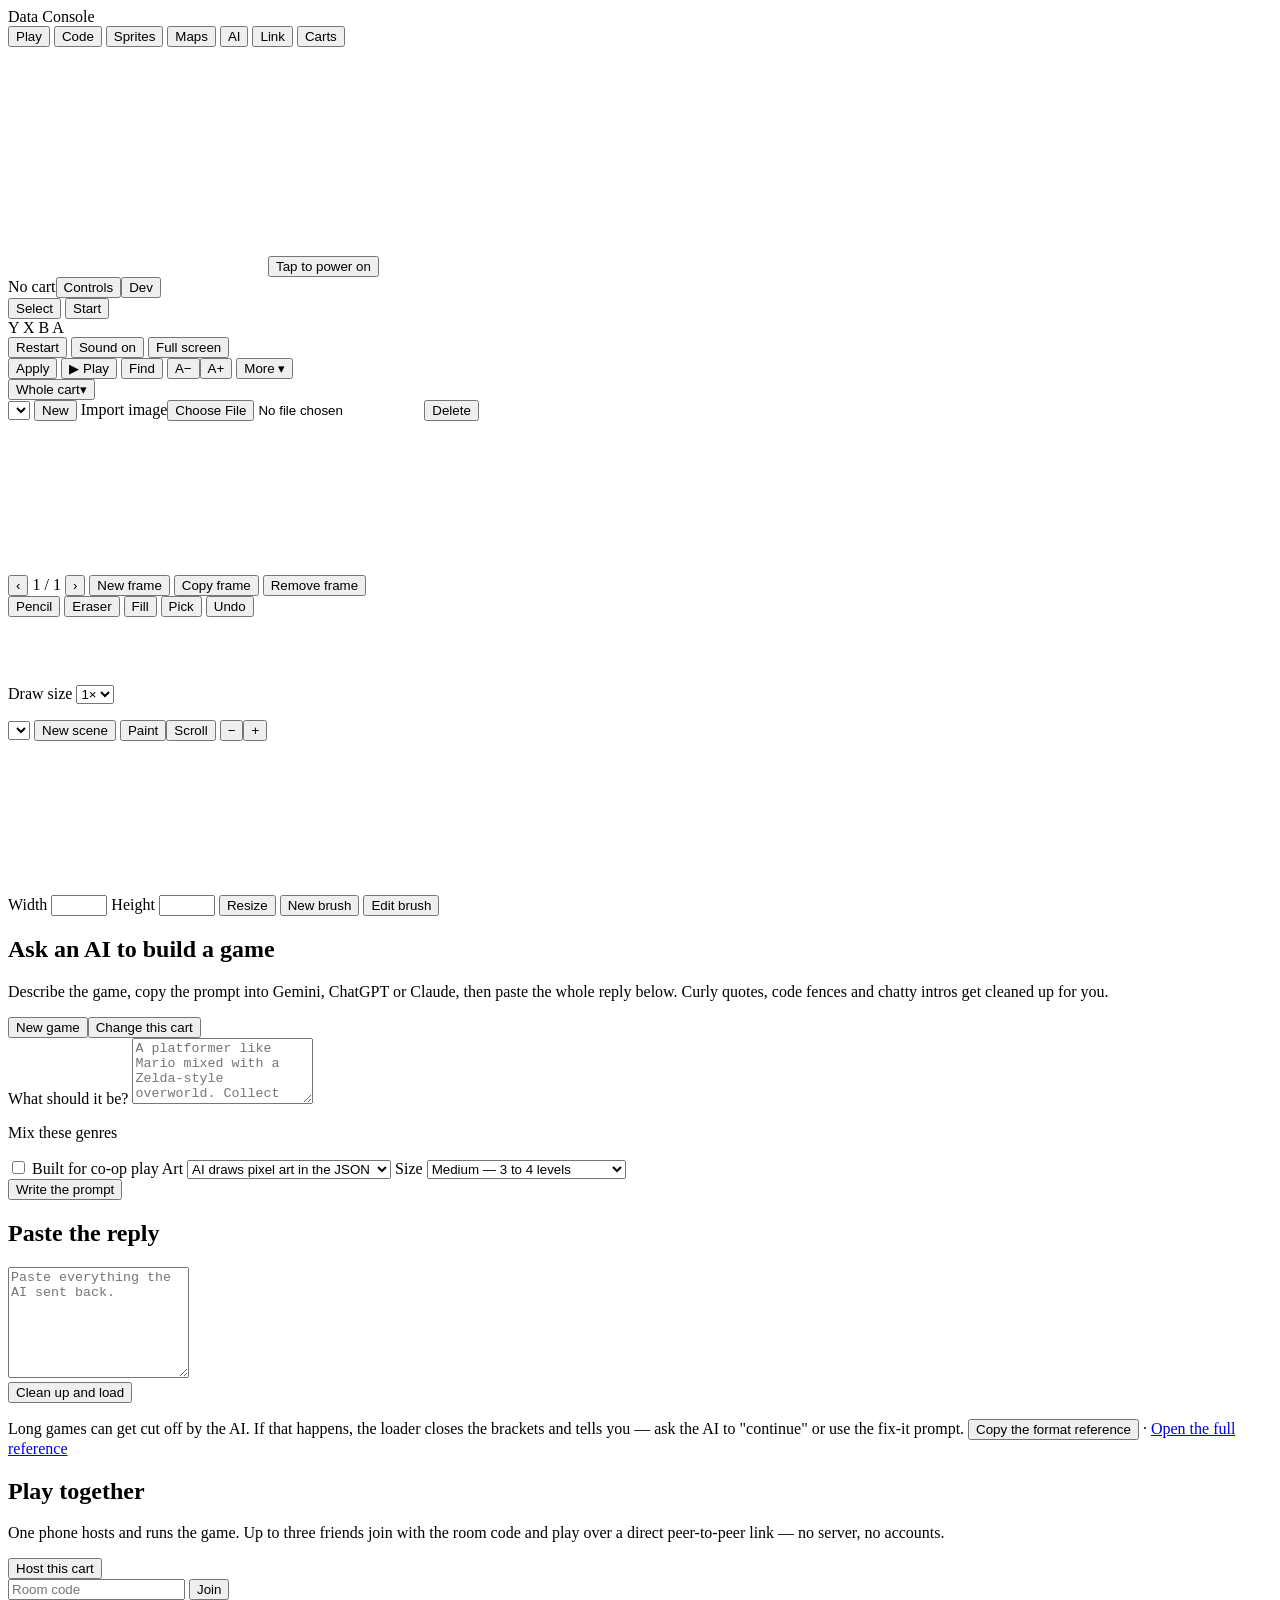
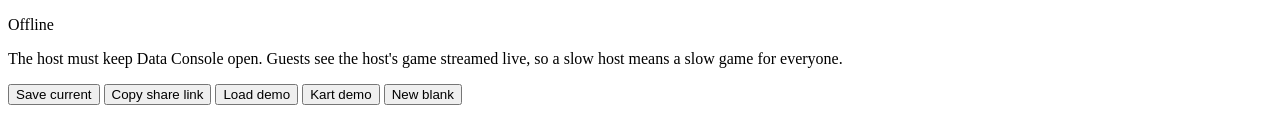
==== index.html @ b2f67506 "First Commit" ====
<!doctype html>
<html lang="en">
<head>
<meta charset="utf-8">
<meta name="viewport" content="width=device-width, initial-scale=1, maximum-scale=1, user-scalable=no, viewport-fit=cover">
<meta name="theme-color" content="#4c3d78">
<meta name="mobile-web-app-capable" content="yes">
<meta name="apple-mobile-web-app-capable" content="yes">
<meta name="apple-mobile-web-app-status-bar-style" content="black-translucent">
<meta name="description" content="A data-driven fantasy console: build small games in JSON, draw sprites, ask an AI to write carts, and play together peer to peer.">
<title>Data Console</title>
<link rel="icon" href="data:image/svg+xml,%3Csvg xmlns='http://www.w3.org/2000/svg' viewBox='0 0 16 16'%3E%3Crect width='16' height='16' rx='3' fill='%235b4a86'/%3E%3Crect x='3' y='3' width='10' height='7' fill='%23222034'/%3E%3Ccircle cx='11' cy='12.5' r='1.3' fill='%23d8433b'/%3E%3Ccircle cx='5' cy='12.5' r='1.3' fill='%23e7b331'/%3E%3C/svg%3E">
<link rel="preconnect" href="https://fonts.googleapis.com">
<link rel="preconnect" href="https://fonts.gstatic.com" crossorigin>
<link href="https://fonts.googleapis.com/css2?family=Chakra+Petch:wght@500;600;700&family=IBM+Plex+Mono:wght@400;500&family=Press+Start+2P&display=swap" rel="stylesheet">
<link rel="stylesheet" href="css/console.css?v=12">
</head>
<body>
<div id="app">
  <header class="topbar">
    <div class="brand"><span class="brand-mark" aria-hidden="true"></span><span class="brand-name">Data Console</span><span id="linkDot" class="linkdot" title="Link status"></span></div>
    <nav class="tabs" id="tabs" aria-label="Sections">
      <button data-tab="play" class="on">Play</button>
      <button data-tab="code">Code</button>
      <button data-tab="sprite">Sprites</button>
      <button data-tab="map">Maps</button>
      <button data-tab="ai">AI</button>
      <button data-tab="net">Link</button>
      <button data-tab="carts">Carts</button>
    </nav>
  </header>

  <main>
    <!-- PLAY -->
    <section class="tab on" id="tab-play" aria-label="Play">
      <div class="shell">
        <div class="bezel">
          <div class="screen-wrap" id="screenWrap">
            <canvas id="screen" width="256" height="224" aria-label="Game screen"></canvas>
            <button class="tapstart" id="tapStart">Tap to power on</button>
          </div>
          <div class="bezel-foot"><span class="power" aria-hidden="true"></span><span id="cartTitle">No cart</span><button id="ctlBtn" class="devbtn">Controls</button><button id="devBtn" class="devbtn">Dev</button></div>
        </div>
        <div class="controls">
          <div class="zone dpad-zone" id="dpadZone">
            <div class="dpad" id="dpad" role="group" aria-label="Direction pad">
              <span class="arm d-up"></span><span class="arm d-down"></span><span class="arm d-left"></span><span class="arm d-right"></span><span class="hub"></span>
            </div>
          </div>
          <div class="sys">
            <button class="pill" data-btn="select">Select</button>
            <button class="pill" data-btn="start">Start</button>
          </div>
          <div class="zone face-zone" id="faceZone">
            <div class="face" role="group" aria-label="Action buttons">
              <span class="fbtn fy" data-face="y">Y</span>
              <span class="fbtn fx" data-face="x">X</span>
              <span class="fbtn fb" data-face="b">B</span>
              <span class="fbtn fa" data-face="a">A</span>
            </div>
          </div>
        </div>
      </div>
      <div class="playbar">
        <button id="btnRestart">Restart</button>
        <button id="btnMute" aria-pressed="true">Sound on</button>
        <button id="btnFull">Full screen</button>
      </div>
    </section>

    <!-- CODE -->
    <section class="tab" id="tab-code" aria-label="Code">
      <div class="toolbar">
        <button class="primary" id="codeApply" title="Apply changes to the running game (Ctrl/⌘-S)">Apply</button>
        <button id="codeRun" title="Apply and switch to Play (Ctrl/⌘-Enter)">▶ Play</button>
        <button id="codeFind">Find</button>
        <span class="seg"><button id="codeFontDown" aria-label="Smaller text">A−</button><button id="codeFontUp" aria-label="Larger text">A+</button></span>
        <span class="more">
          <button id="codeMoreBtn" aria-expanded="false" aria-controls="codeMore">More ▾</button>
          <span class="more-menu" id="codeMore" hidden>
            <a class="menu-link" href="reference.html" target="_blank" rel="noopener">Reference ↗</a>
            <button id="codeRestart">Restart game</button>
            <button id="codeTidy">Clean up</button>
            <button id="codeCheck">Check</button>
            <button id="codeExport">Export</button>
            <label class="filebtn">Import<input type="file" id="codeImport" accept=".json,application/json,text/plain"></label>
          </span>
        </span>
      </div>
      <div class="modbar">
        <button id="codeModBtn" class="modbtn" aria-expanded="false" aria-controls="codeModPanel"><span class="modlabel" id="codeModLabel">Whole cart</span><span aria-hidden="true">▾</span></button>
        <button id="codeModRename" hidden>Rename</button>
        <button id="codeModDelete" class="quiet" hidden>Delete</button>
      </div>
      <div class="modpanel" id="codeModPanel" hidden></div>
      <div class="report" id="codeReport" aria-live="polite"></div>
      <div id="codeEditor" class="code-host"></div>
    </section>

    <!-- SPRITES -->
    <section class="tab" id="tab-sprite" aria-label="Sprites">
      <div class="toolbar">
        <select id="spSelect" aria-label="Sprite"></select>
        <button id="spNew">New</button>
        <label class="filebtn">Import image<input type="file" id="spImport" accept="image/*"></label>
        <button id="spDel" class="quiet">Delete</button>
      </div>
      <div class="sp-body">
        <div class="sp-canvas-wrap" id="spCanvasWrap"><canvas id="spCanvas" aria-label="Pixel canvas"></canvas></div>
        <div class="sp-side">
          <div class="row">
            <button id="spPrev" aria-label="Previous frame">‹</button>
            <span id="spFrameLabel" class="framelabel">1 / 1</span>
            <button id="spNext" aria-label="Next frame">›</button>
            <button id="spAddF">New frame</button>
            <button id="spDupF">Copy frame</button>
            <button id="spDelF" class="quiet">Remove frame</button>
          </div>
          <div class="row tools">
            <button data-tool="pen" class="on">Pencil</button>
            <button data-tool="erase">Eraser</button>
            <button data-tool="fill">Fill</button>
            <button data-tool="pick">Pick</button>
            <button id="spUndo">Undo</button>
          </div>
          <div class="palette" id="spPalette"></div>
          <div class="row preview">
            <canvas id="spPreview" width="64" height="64" aria-label="Animation preview"></canvas>
            <div>
              <label class="inline">Draw size
                <select id="spScale"><option value="1">1×</option><option value="2">2×</option><option value="3">3×</option><option value="4">4×</option></select>
              </label>
              <p class="hint" id="spInfo"></p>
              <button id="spConvert" hidden>Convert to pixels</button>
            </div>
          </div>
        </div>
      </div>
    </section>

    <!-- MAPS -->
    <section class="tab" id="tab-map" aria-label="Maps">
      <div class="toolbar">
        <select id="mapScene" aria-label="Scene"></select>
        <button id="mapNewScene">New scene</button>
        <span class="seg"><button id="mapPaint" class="on">Paint</button><button id="mapPan">Scroll</button></span>
        <span class="seg"><button id="mapZoomOut" aria-label="Zoom out">−</button><button id="mapZoomIn" aria-label="Zoom in">+</button></span>
      </div>
      <div class="brushes" id="mapBrushes"></div>
      <div class="map-wrap" id="mapWrap"><canvas id="mapCanvas" aria-label="Map"></canvas></div>
      <div class="toolbar foot">
        <label class="inline">Width <input id="mapW" type="number" min="1" max="512" inputmode="numeric"></label>
        <label class="inline">Height <input id="mapH" type="number" min="1" max="512" inputmode="numeric"></label>
        <button id="mapResize">Resize</button>
        <button id="mapAddChar">New brush</button>
        <button id="mapEditChar">Edit brush</button>
      </div>
    </section>

    <!-- AI -->
    <section class="tab" id="tab-ai" aria-label="AI">
      <div class="panel">
        <h2>Ask an AI to build a game</h2>
        <p class="lede">Describe the game, copy the prompt into Gemini, ChatGPT or Claude, then paste the whole reply below. Curly quotes, code fences and chatty intros get cleaned up for you.</p>
        <div class="seg wide" id="aiMode"><button data-mode="new" class="on">New game</button><button data-mode="edit">Change this cart</button></div>
        <label class="field">What should it be?
          <textarea id="aiIdea" rows="4" placeholder="A platformer like Mario mixed with a Zelda-style overworld. Collect three gems to open the castle."></textarea>
        </label>
        <div id="aiGenreRow"><p class="fieldlabel">Mix these genres</p><div class="chips" id="aiGenres"></div></div>
        <div class="opts">
          <label class="check"><input type="checkbox" id="aiCoop"> Built for co-op play</label>
          <label class="inline">Art
            <select id="aiArt"><option value="pixels">AI draws pixel art in the JSON</option><option value="files">I'll supply image files in assets/</option></select>
          </label>
          <label class="inline">Size
            <select id="aiSize"><option value="small">Small — 1 to 2 levels</option><option value="medium" selected>Medium — 3 to 4 levels</option><option value="large">Large — 5+ levels and a boss</option></select>
          </label>
        </div>
        <button class="primary" id="aiBuild">Write the prompt</button>
        <div id="aiPromptBox" hidden>
          <textarea id="aiPrompt" class="code small" rows="7" readonly aria-label="Generated prompt"></textarea>
          <div class="row"><button class="primary" id="aiCopy">Copy prompt</button><span class="hint" id="aiPromptSize"></span></div>
        </div>

        <h2>Paste the reply</h2>
        <textarea id="aiReply" class="code small" rows="7" placeholder="Paste everything the AI sent back."></textarea>
        <div class="row"><button class="primary" id="aiLoad">Clean up and load</button><button id="aiFix" hidden>Copy a fix-it prompt</button></div>
        <div class="report" id="aiReport" aria-live="polite"></div>
        <p class="hint">Long games can get cut off by the AI. If that happens, the loader closes the brackets and tells you — ask the AI to "continue" or use the fix-it prompt. <button class="link" id="aiSpec">Copy the format reference</button> · <a class="link" href="reference.html" target="_blank" rel="noopener">Open the full reference</a></p>
      </div>
    </section>

    <!-- LINK -->
    <section class="tab" id="tab-net" aria-label="Link">
      <div class="panel">
        <h2>Play together</h2>
        <p class="lede">One phone hosts and runs the game. Up to three friends join with the room code and play over a direct peer-to-peer link — no server, no accounts.</p>
        <button class="primary big" id="netHost">Host this cart</button>
        <div class="room" id="netRoom" hidden>
          <span class="roomlabel">Room code</span>
          <strong id="netCode" class="code-big"></strong>
          <button id="netCopyLink">Share invite link</button>
        </div>
        <div class="joinrow" id="netJoinRow">
          <input id="netJoinCode" placeholder="Room code" maxlength="6" autocapitalize="characters" autocomplete="off" aria-label="Room code">
          <button id="netJoin">Join</button>
        </div>
        <ul class="peers" id="netPeers"></ul>
        <div class="row">
          <button id="netSend" hidden>Send my cart to everyone</button>
          <button id="netSave" hidden>Save this cart</button>
          <button id="netLeave" class="quiet" hidden>Leave room</button>
        </div>
        <p class="status" id="netStatus">Offline</p>
        <p class="hint">The host must keep Data Console open. Guests see the host's game streamed live, so a slow host means a slow game for everyone.</p>
      </div>
    </section>

    <!-- CARTS -->
    <section class="tab" id="tab-carts" aria-label="Carts">
      <div class="toolbar">
        <button class="primary" id="cartSave">Save current</button>
        <button id="cartShare">Copy share link</button>
        <button id="cartDemo">Load demo</button>
        <button id="cartKart">Kart demo</button>
        <button id="cartNew">New blank</button>
      </div>
      <ul class="cartlist" id="cartList"></ul>
    </section>
  </main>
</div>
<dialog id="brushDlg" class="sheet" aria-labelledby="bdTitle">
  <div class="sheet-inner">
    <div class="sheet-head">
      <h3 id="bdTitle">New brush</h3>
      <button type="button" id="bdCancel" class="quiet" aria-label="Close">Cancel</button>
    </div>
    <div class="bd-top">
      <label class="inline">Key <input id="bdChar" class="charin" maxlength="1" autocapitalize="off" autocorrect="off" spellcheck="false" aria-describedby="bdHelp"></label>
      <span class="seg" id="bdType"><button type="button" data-bt="tile" class="on">Tile</button><button type="button" data-bt="ent">Entity</button></span>
    </div>
    <p class="hint" id="bdHelp"></p>
    <input id="bdSearch" type="search" placeholder="Search" aria-label="Search" autocapitalize="off" autocorrect="off">
    <div class="bd-grid" id="bdGrid" role="listbox" aria-label="Choose art"></div>
    <div class="bd-props" id="bdProps">
      <label class="check"><input type="checkbox" id="bdSolid"> Solid</label>
      <label class="check"><input type="checkbox" id="bdOneWay"> One-way</label>
      <label class="check"><input type="checkbox" id="bdHurt"> Hurts</label>
      <label class="check"><input type="checkbox" id="bdKill"> Kills</label>
      <label class="check"><input type="checkbox" id="bdFront"> Draw in front</label>
      <label class="check"><input type="checkbox" id="bdBreak"> Breakable by attacks</label>
    </div>
    <div class="bd-actions">
      <button type="button" id="bdRemove" class="quiet">Remove brush</button>
      <button type="button" class="primary" id="bdSave">Add brush</button>
    </div>
  </div>
</dialog>
<dialog id="ctlDlg" class="sheet" aria-labelledby="ctlTitle">
  <div class="sheet-inner">
    <div class="sheet-head"><h3 id="ctlTitle">Controls &amp; feel</h3><button type="button" class="quiet" data-close>Done</button></div>
    <div class="dev-sec">
      <p class="fieldlabel">Haptics</p>
      <div class="dev-checks">
        <label class="check"><input type="checkbox" id="ctlHaptics"> Gameplay buzzes</label>
        <label class="check"><input type="checkbox" id="ctlTicks"> Tick on button presses</label>
      </div>
      <div class="dev-row">
        <label class="inline" id="ctlStrengthRow">Strength
          <select id="ctlStrength"><option value="0.6">Soft</option><option value="1">Normal</option><option value="1.5">Strong</option></select>
        </label>
        <button type="button" id="ctlTest">Test</button>
      </div>
      <p class="hint" id="ctlHapticNote"></p>
    </div>
    <div class="dev-sec">
      <p class="fieldlabel">Motion</p>
      <div class="dev-checks">
        <label class="check"><input type="checkbox" id="ctlMotion"> Allow tilt &amp; shake</label>
        <label class="check"><input type="checkbox" id="ctlSteer"> Steer with tilt</label>
      </div>
      <div class="dev-row tilt-row">
        <div class="tiltpad" aria-hidden="true"><span id="ctlDot"></span></div>
        <div class="tilt-side">
          <button type="button" id="ctlCalibrate">Set level here</button>
          <label class="inline">Sensitivity
            <select id="ctlRange"><option value="40">Low</option><option value="25">Normal</option><option value="15">High</option></select>
          </label>
        </div>
      </div>
      <p class="hint" id="ctlMotionNote">Hold the phone how you like to play, then tap "Set level here".</p>
    </div>
  </div>
</dialog>
<dialog id="devDlg" class="sheet" aria-labelledby="devTitle">
  <div class="sheet-inner">
    <div class="sheet-head"><h3 id="devTitle">Dev tools</h3><button type="button" class="quiet" data-close>Done</button></div>
    <div class="dev-sec">
      <p class="fieldlabel">Jump to a scene</p>
      <div class="dev-row">
        <select id="devScene" aria-label="Scene"></select>
        <select id="devFrom" aria-label="Arrive as if coming from"></select>
        <button type="button" class="primary" id="devGo">Go</button>
      </div>
      <p class="hint">"Coming from" places you at the doorway that leads back to that scene, so you can test a door without walking there.</p>
    </div>
    <div class="dev-sec">
      <p class="fieldlabel">Save state</p>
      <div class="dev-row">
        <button type="button" id="devSave">Save here</button>
        <button type="button" id="devLoad">Load</button>
        <button type="button" id="devRestartScene">Restart scene</button>
        <button type="button" id="devRestartGame" class="quiet">Restart game</button>
      </div>
      <p class="hint" id="devStateInfo">No saved state yet.</p>
    </div>
    <div class="dev-sec dev-checks">
      <label class="check"><input type="checkbox" id="devGod"> God mode</label>
      <label class="check"><input type="checkbox" id="devBoxes"> Show hitboxes</label>
      <label class="check"><input type="checkbox" id="devLive"> Live window while editing</label>
    </div>
    <div class="dev-sec">
      <button type="button" id="devInspect" class="wide">Inspect an entity…</button>
    </div>
    <div class="dev-sec">
      <p class="fieldlabel">Variables</p>
      <div class="dev-vars" id="devVars"></div>
    </div>
  </div>
</dialog>
<dialog id="inspDlg" class="sheet" aria-labelledby="inspTitle">
  <div class="sheet-inner">
    <div class="sheet-head"><h3 id="inspTitle">Entity</h3><button type="button" class="quiet" data-close>Close</button></div>
    <p class="hint" id="inspInfo"></p>
    <div class="dev-row">
      <select id="inspAdd" aria-label="Add a component"></select>
      <button type="button" id="inspAddBtn">Add</button>
    </div>
    <div id="inspEditor" class="insp-host"></div>
    <div class="report" id="inspReport"></div>
    <div class="bd-actions wrap">
      <button type="button" id="inspDelete" class="quiet">Remove entity</button>
      <button type="button" id="inspApply">Apply to this one</button>
      <button type="button" class="primary" id="inspSave">Save to prefab</button>
    </div>
  </div>
</dialog>
<div id="livePip" class="pip" hidden>
  <canvas id="pipCanvas" width="256" height="224" aria-label="Live game view — tap to open Play"></canvas>
  <div class="pip-bar"><span class="pip-grip" aria-hidden="true">⋮⋮</span><button type="button" id="pipPause" aria-label="Pause live game">❚❚</button><button type="button" id="pipClose" aria-label="Close live window">✕</button></div>
</div>
<div id="toast" role="status" aria-live="polite"></div>

<script src="js/core.js?v=12"></script>
<script src="js/expr.js?v=12"></script>
<script src="js/audio.js?v=12"></script>
<script src="js/sensors.js?v=12"></script>
<script src="js/input.js?v=12"></script>
<script src="js/engine.js?v=12"></script>
<script src="js/demo.js?v=12"></script>
<script src="js/ai.js?v=12"></script>
<script src="js/net.js?v=12"></script>
<script src="js/codeeditor.js?v=12"></script>
<script src="js/editor.js?v=12"></script>
</body>
</html>
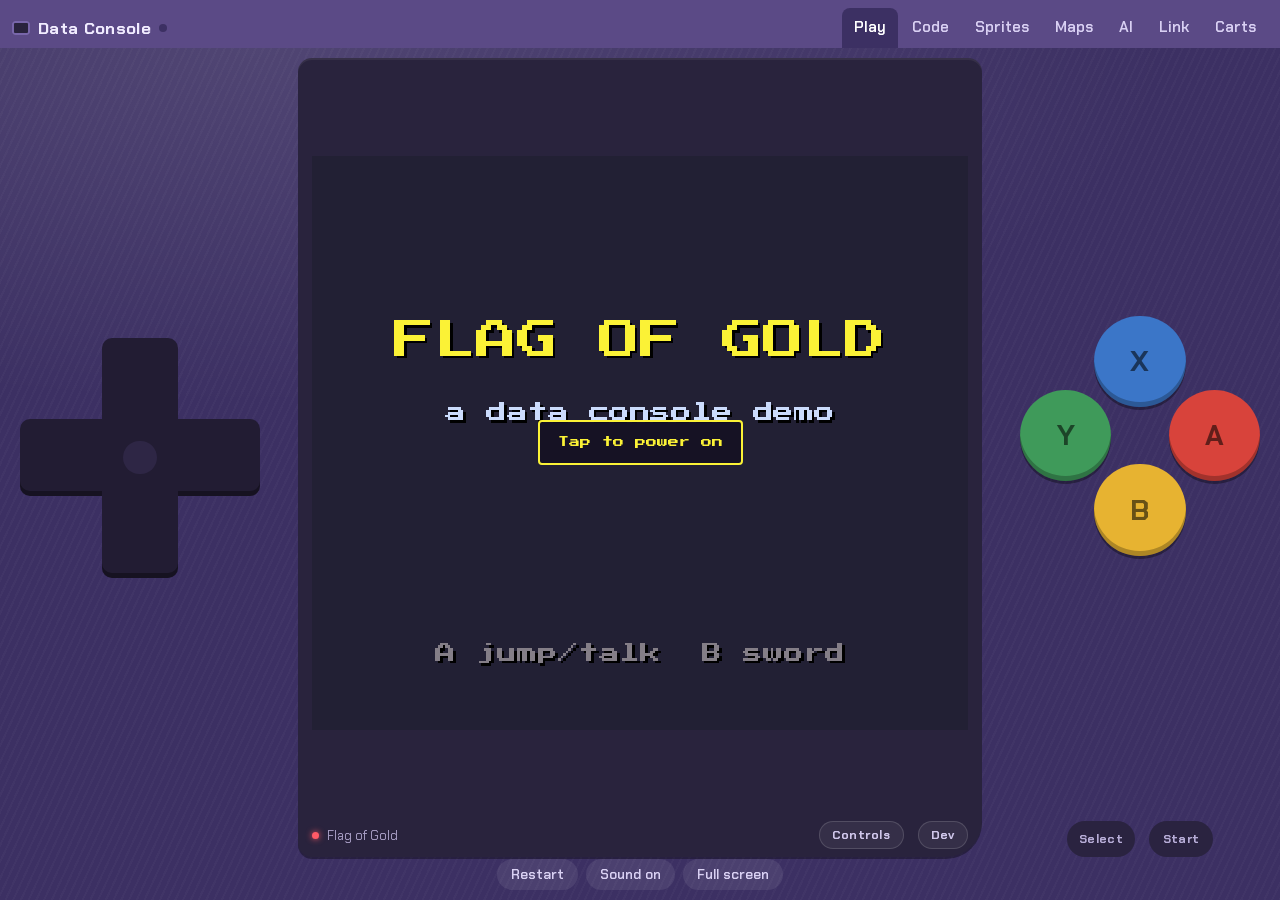
==== commit b5fa517e: "New Demos updated logic" ====
--- a/index.html
+++ b/index.html
@@ -13,7 +13,7 @@
 <link rel="preconnect" href="https://fonts.googleapis.com">
 <link rel="preconnect" href="https://fonts.gstatic.com" crossorigin>
 <link href="https://fonts.googleapis.com/css2?family=Chakra+Petch:wght@500;600;700&family=IBM+Plex+Mono:wght@400;500&family=Press+Start+2P&display=swap" rel="stylesheet">
-<link rel="stylesheet" href="css/console.css?v=12">
+<link rel="stylesheet" href="css/console.css?v=13">
 </head>
 <body>
 <div id="app">
@@ -221,9 +221,16 @@
       <div class="toolbar">
         <button class="primary" id="cartSave">Save current</button>
         <button id="cartShare">Copy share link</button>
-        <button id="cartDemo">Load demo</button>
-        <button id="cartKart">Kart demo</button>
         <button id="cartNew">New blank</button>
+      </div>
+      <div class="demoSec">
+        <p class="fieldlabel">Example games</p>
+        <div class="demoGrid" id="demoGrid">
+          <button class="demoCard" data-demo="DEMO_CART"><strong>Flag of Gold</strong><span>Zelda-style overworld into a Mario-style cave — doors, sword combat, breakable blocks</span></button>
+          <button class="demoCard" data-demo="KART_CART"><strong>Kart Circuit</strong><span>Mode 7 racing — AI opponents, boost pads, jump ramps, tilt steering</span></button>
+          <button class="demoCard" data-demo="KEEP_CART"><strong>Ember Keep</strong><span>Behaviors &amp; inheritance, a state-machine boss, branching shop dialogue, loot, saving</span></button>
+          <button class="demoCard" data-demo="STACK_CART"><strong>Stack World</strong><span>Sprite-stacked scenery, then a rotating stacked buggy in Mode 7</span></button>
+        </div>
       </div>
       <ul class="cartlist" id="cartList"></ul>
     </section>
@@ -351,16 +358,16 @@
 </div>
 <div id="toast" role="status" aria-live="polite"></div>
 
-<script src="js/core.js?v=12"></script>
-<script src="js/expr.js?v=12"></script>
-<script src="js/audio.js?v=12"></script>
-<script src="js/sensors.js?v=12"></script>
-<script src="js/input.js?v=12"></script>
-<script src="js/engine.js?v=12"></script>
-<script src="js/demo.js?v=12"></script>
-<script src="js/ai.js?v=12"></script>
-<script src="js/net.js?v=12"></script>
-<script src="js/codeeditor.js?v=12"></script>
-<script src="js/editor.js?v=12"></script>
+<script src="js/core.js?v=13"></script>
+<script src="js/expr.js?v=13"></script>
+<script src="js/audio.js?v=13"></script>
+<script src="js/sensors.js?v=13"></script>
+<script src="js/input.js?v=13"></script>
+<script src="js/engine.js?v=13"></script>
+<script src="js/demo.js?v=13"></script>
+<script src="js/ai.js?v=13"></script>
+<script src="js/net.js?v=13"></script>
+<script src="js/codeeditor.js?v=13"></script>
+<script src="js/editor.js?v=13"></script>
 </body>
 </html>
--- a/css/console.css
+++ b/css/console.css
@@ -0,0 +1,434 @@
+/* Data Console — a translucent-purple handheld with a lilac workbench */
+:root {
+  --shell: #5b4a86;
+  --shell-hi: #7866aa;
+  --shell-lo: #3c3063;
+  --bezel: #29233d;
+  --ink: #1d1830;
+  --ink-soft: #544c6e;
+  --panel: #e6e2ef;
+  --paper: #f5f3fa;
+  --line: #c8c0da;
+  --btn-a: #d8433b;
+  --btn-b: #e7b331;
+  --btn-x: #3b76c8;
+  --btn-y: #3f9a5a;
+  --led: #ff5a66;
+  --ok: #2f7d4f;
+  --warn: #9a6a00;
+  --err: #b0302b;
+  --ui: "Chakra Petch", "Segoe UI", system-ui, sans-serif;
+  --mono: "IBM Plex Mono", ui-monospace, Menlo, Consolas, monospace;
+  --pixel: "Press Start 2P", monospace;
+  --safe-t: env(safe-area-inset-top, 0px);
+  --safe-b: env(safe-area-inset-bottom, 0px);
+}
+* { box-sizing: border-box; }
+html, body { touch-action: manipulation; -webkit-text-size-adjust: 100%; text-size-adjust: 100%; margin: 0; height: 100%; background: var(--shell-lo); color: var(--ink); font-family: var(--ui); font-size: 16px; -webkit-tap-highlight-color: transparent; }
+body { overscroll-behavior: none; }
+button, input, select, textarea { font: inherit; color: inherit; }
+button { cursor: pointer; }
+:focus-visible { outline: 3px solid var(--btn-b); outline-offset: 2px; }
+
+#app, #toast { -webkit-user-select: none; user-select: none; -webkit-touch-callout: none; }
+input, textarea, select, .report, .lede, .hint, .code-big { -webkit-user-select: text; user-select: text; -webkit-touch-callout: default; }
+#app { position: fixed; left: 0; right: 0; top: var(--app-top, 0px); height: var(--app-h, 100dvh); display: grid; grid-template-rows: auto 1fr; grid-template-columns: minmax(0, 1fr); padding-top: var(--safe-t); }
+
+/* ---------- top bar ---------- */
+.topbar {
+  min-width: 0; display: flex; align-items: center; gap: 12px; padding: 8px 12px 0;
+  background: var(--shell); color: #f1ecff;
+}
+.brand { display: flex; align-items: center; gap: 8px; font-weight: 700; letter-spacing: 0.02em; white-space: nowrap; }
+.brand-mark { width: 18px; height: 14px; border-radius: 3px; background: var(--bezel); box-shadow: inset 0 0 0 2px var(--shell-hi); }
+.brand-name { font-size: 1.05rem; }
+.linkdot { width: 8px; height: 8px; border-radius: 50%; background: var(--shell-lo); }
+.linkdot.live { background: #7ef0a0; box-shadow: 0 0 8px #7ef0a0; }
+.tabs { display: flex; gap: 2px; overflow-x: auto; min-width: 0; scrollbar-width: none; margin-left: auto; }
+.tabs::-webkit-scrollbar { display: none; }
+.tabs button {
+  border: 0; background: transparent; color: #d9d0f3; padding: 9px 12px 11px; font-weight: 600; font-size: 0.95rem;
+  border-radius: 8px 8px 0 0; white-space: nowrap;
+}
+.tabs button.on { background: var(--panel); color: var(--ink); }
+#tabs button[data-tab="play"].on { background: var(--shell-lo); color: #fff; }
+
+/* ---------- sections ---------- */
+main { position: relative; min-height: 0; }
+.tab { position: absolute; inset: 0; display: none; flex-direction: column; overflow: auto; background: var(--panel); padding-bottom: var(--safe-b); }
+.tab.on { display: flex; }
+
+/* ---------- the handheld ---------- */
+#tab-play {
+  --pad: min(calc(50vw - 20px), 30vh, 230px);
+  touch-action: none; -webkit-user-select: none; user-select: none; -webkit-touch-callout: none;
+  background:
+    radial-gradient(120% 70% at 20% 0%, rgba(255, 255, 255, 0.10), transparent 60%),
+    repeating-linear-gradient(115deg, rgba(255, 255, 255, 0.025) 0 2px, transparent 2px 7px),
+    var(--shell-lo);
+  color: #efeaff; overflow: hidden;
+}
+.shell { flex: 1; min-height: 0; display: flex; flex-direction: column; padding: 10px 10px 2px; gap: 8px; }
+.bezel {
+  flex: 1; min-height: 0; min-width: 0; display: flex; flex-direction: column;
+  background: var(--bezel); border-radius: 14px 14px 36px 14px; padding: 14px 14px 8px;
+  box-shadow: inset 0 2px 0 rgba(255, 255, 255, 0.06), 0 2px 0 rgba(0, 0, 0, 0.35);
+}
+.screen-wrap { position: relative; flex: 1; min-height: 120px; min-width: 0; overflow: hidden; }
+#screen { position: absolute; inset: 0; margin: auto; image-rendering: pixelated; image-rendering: crisp-edges; background: #222034; display: block; }
+.tapstart {
+  position: absolute; inset: 0; margin: auto; width: max-content; height: max-content; padding: 12px 18px;
+  font-family: var(--pixel); font-size: 11px; line-height: 1.6; color: #fbf236; background: rgba(20, 16, 34, 0.86);
+  border: 2px solid #fbf236; border-radius: 4px;
+}
+.bezel-foot { display: flex; align-items: center; gap: 8px; padding-top: 8px; font-size: 0.8rem; color: #a99fc6; min-width: 0; }
+.bezel-foot span:last-child { white-space: nowrap; overflow: hidden; text-overflow: ellipsis; }
+.power { width: 7px; height: 7px; border-radius: 50%; background: var(--led); box-shadow: 0 0 6px var(--led); flex: none; }
+
+.controls {
+  display: grid; grid-template-columns: minmax(0, 1fr) minmax(0, 1fr); align-items: stretch; gap: 2px 8px; padding: 2px 0 4px;
+}
+.zone { display: flex; align-items: center; touch-action: none; min-width: 0; }
+.dpad-zone { justify-content: flex-start; }
+.face-zone { justify-content: flex-end; }
+
+.dpad { position: relative; width: var(--pad); height: var(--pad); flex: none; pointer-events: none; }
+.dpad .arm, .dpad .hub { position: absolute; background: #221c33; }
+.dpad .d-up, .dpad .d-down { left: 34%; width: 32%; height: 36%; }
+.dpad .d-left, .dpad .d-right { top: 34%; height: 32%; width: 36%; }
+.dpad .d-up { top: 0; border-radius: 10px 10px 0 0; }
+.dpad .d-down { bottom: 0; border-radius: 0 0 10px 10px; }
+.dpad .d-left { left: 0; border-radius: 10px 0 0 10px; }
+.dpad .d-right { right: 0; border-radius: 0 10px 10px 0; }
+.dpad .hub { left: 34%; top: 34%; width: 32%; height: 32%; }
+.dpad .hub::after { content: ""; position: absolute; inset: 28%; border-radius: 50%; background: #2e2645; }
+.dpad .arm { box-shadow: inset 0 -5px 0 rgba(0, 0, 0, 0.35); transition: background 60ms; }
+.dpad[data-dir~="up"] .d-up, .dpad[data-dir~="down"] .d-down, .dpad[data-dir~="left"] .d-left, .dpad[data-dir~="right"] .d-right { background: #3a3056; box-shadow: none; }
+
+.sys { grid-column: 1 / -1; grid-row: 2; display: flex; justify-content: center; gap: 14px; }
+.pill {
+  border: 0; border-radius: 999px; min-width: 64px; min-height: 36px; padding: 6px 12px; font-size: 0.78rem; font-weight: 700; letter-spacing: 0.03em;
+  background: #2a2340; color: #b6acd6; touch-action: none;
+}
+.pill.down { background: #3d3359; color: #fff; }
+
+.face { position: relative; width: var(--pad); height: var(--pad); flex: none; pointer-events: none; }
+.fbtn {
+  position: absolute; width: 38%; height: 38%; border-radius: 50%; display: grid; place-items: center;
+  font-weight: 700; font-size: calc(var(--pad) * 0.12); color: rgba(0, 0, 0, 0.55);
+  box-shadow: inset 0 -5px 0 rgba(0, 0, 0, 0.25), 0 3px 0 rgba(0, 0, 0, 0.35);
+}
+.fbtn.down { transform: translateY(2px); box-shadow: inset 0 -2px 0 rgba(0, 0, 0, 0.25), 0 1px 0 rgba(0, 0, 0, 0.35); filter: brightness(1.12); }
+.fx { left: 31%; top: 0; background: var(--btn-x); }
+.fy { left: 0; top: 31%; background: var(--btn-y); }
+.fa { right: 0; top: 31%; background: var(--btn-a); }
+.fb { left: 31%; bottom: 0; background: var(--btn-b); }
+
+.playbar { display: flex; gap: 8px; justify-content: center; padding: 0 12px 10px; }
+.playbar button { touch-action: manipulation; border: 0; background: rgba(255, 255, 255, 0.08); color: #d9d0f3; border-radius: 999px; padding: 7px 14px; font-size: 0.85rem; font-weight: 600; }
+
+@media (orientation: landscape) and (max-height: 560px) {
+  #tab-play { --pad: min(44vh, 25vw, 210px); }
+  .shell { display: grid; grid-template-columns: calc(var(--pad) + 12px) minmax(0, 1fr) calc(var(--pad) + 12px); grid-template-rows: minmax(0, 1fr) auto; padding: 6px max(10px, env(safe-area-inset-right)) 4px max(10px, env(safe-area-inset-left)); gap: 4px 12px; }
+  .controls { display: contents; }
+  .bezel { grid-column: 2; grid-row: 1 / span 2; padding: 8px 10px 6px; border-radius: 12px; }
+  .dpad-zone { grid-column: 1; grid-row: 1 / span 2; justify-content: center; }
+  .face-zone { grid-column: 3; grid-row: 1; justify-content: center; }
+  .sys { grid-column: 3; grid-row: 2; flex-direction: row; justify-content: center; padding: 0; }
+  .playbar { display: none; }
+  .topbar { padding-top: 4px; }
+}
+@media (min-width: 900px) and (orientation: landscape) {
+  #tab-play { --pad: min(34vh, 20vw, 240px); }
+  .shell { max-width: 1300px; margin: 0 auto; width: 100%; display: grid; grid-template-columns: calc(var(--pad) + 20px) minmax(0, 1fr) calc(var(--pad) + 20px); grid-template-rows: minmax(0, 1fr) auto; gap: 8px 28px; }
+  .controls { display: contents; }
+  .bezel { grid-column: 2; grid-row: 1 / span 2; }
+  .dpad-zone { grid-column: 1; grid-row: 1 / span 2; justify-content: center; }
+  .face-zone { grid-column: 3; grid-row: 1; justify-content: center; }
+  .sys { grid-column: 3; grid-row: 2; flex-direction: row; justify-content: center; }
+}
+
+/* ---------- workbench (editor tabs) ---------- */
+.toolbar { display: flex; flex-wrap: wrap; gap: 6px; align-items: center; padding: 10px 12px; background: var(--panel); border-bottom: 1px solid var(--line); position: sticky; top: 0; z-index: 2; }
+.toolbar.foot { position: static; border-bottom: 0; border-top: 1px solid var(--line); }
+.toolbar button, .row button, .filebtn, .panel > button, .joinrow button, .room button, .cartlist button {
+  border: 1px solid var(--line); background: var(--paper); border-radius: 8px; padding: 8px 12px; font-weight: 600; font-size: 0.92rem;
+  min-height: 40px;
+}
+button.primary { background: var(--shell); border-color: var(--shell); color: #fff; }
+button.quiet { background: transparent; color: var(--ink-soft); }
+button.on { background: var(--ink); border-color: var(--ink); color: #fff; }
+button.big { padding: 12px 18px; font-size: 1rem; }
+button.link { border: 0; background: none; padding: 0; min-height: 0; color: var(--shell); font-weight: 600; text-decoration: underline; }
+.filebtn { display: inline-flex; align-items: center; position: relative; overflow: hidden; cursor: pointer; }
+.filebtn input { position: absolute; inset: 0; opacity: 0; cursor: pointer; }
+select, input[type="number"], input:not([type]), .joinrow input { border: 1px solid var(--line); background: var(--paper); border-radius: 8px; padding: 8px 10px; min-height: 40px; }
+input[type="number"] { width: 5.5em; }
+.seg { display: inline-flex; }
+.seg button { border-radius: 0; margin-left: -1px; }
+.seg button:first-child { border-radius: 8px 0 0 8px; margin-left: 0; }
+.seg button:last-child { border-radius: 0 8px 8px 0; }
+.seg.wide { display: flex; margin: 4px 0 14px; }
+.seg.wide button { flex: 1; border: 1px solid var(--line); background: var(--paper); padding: 9px; font-weight: 600; }
+.seg.wide button.on { background: var(--ink); color: #fff; border-color: var(--ink); }
+.row { display: flex; flex-wrap: wrap; align-items: center; gap: 6px; margin: 8px 0; }
+.inline { display: inline-flex; align-items: center; gap: 6px; font-weight: 600; font-size: 0.9rem; }
+.hint { color: var(--ink-soft); font-size: 0.86rem; margin: 6px 0; line-height: 1.45; }
+
+/* code */
+textarea.code {
+  flex: 1; min-height: 50vh; width: 100%; border: 0; resize: none; padding: 12px 14px;
+  font-family: var(--mono); font-size: 13px; line-height: 1.5; background: var(--paper); color: var(--ink);
+  white-space: pre; overflow-wrap: normal; overflow: auto; tab-size: 2;
+}
+textarea.code.small { flex: none; min-height: 0; border: 1px solid var(--line); border-radius: 8px; font-size: 12px; }
+.report:empty { display: none; }
+.report ul { list-style: none; margin: 0; padding: 8px 12px; display: grid; gap: 4px; max-height: 24vh; overflow: auto; }
+.report li { font-size: 0.86rem; line-height: 1.4; padding: 4px 8px 4px 22px; border-radius: 6px; position: relative; white-space: pre-wrap; font-family: var(--ui); }
+.report li::before { position: absolute; left: 7px; top: 4px; font-weight: 700; }
+.report li.err { background: #f6dcda; color: var(--err); }
+.report li.err::before { content: "!"; }
+.report li.warn { background: #f4ead0; color: var(--warn); }
+.report li.warn::before { content: "?"; }
+.report li.fix { background: #dcece2; color: var(--ok); }
+.report li.fix::before { content: "✓"; left: 5px; }
+.panel .report ul { padding: 8px 0; }
+
+/* code editor */
+#tab-code { overflow: hidden; }
+.code-host { flex: 1; min-height: 0; display: flex; }
+.ce {
+  --ce-font: 16px; --ce-gutter: 3.2ch; --ce-pad: 10px;
+  flex: 1; min-width: 0; min-height: 0; display: flex; flex-direction: column; background: var(--paper);
+  font-family: var(--mono); font-size: var(--ce-font); line-height: 1.55;
+}
+.ce-body { flex: 1; min-height: 0; display: flex; position: relative; }
+.ce-gutter {
+  flex: none; width: calc(var(--ce-gutter) + 12px); overflow: hidden; background: var(--panel); border-right: 1px solid var(--line);
+  color: #9a91b4; text-align: right;
+}
+.ce-lines { margin: 0; padding: var(--ce-pad) 8px var(--ce-pad) 0; font: inherit; line-height: inherit; will-change: transform; }
+.ce-view { position: relative; flex: 1; min-width: 0; overflow: hidden; }
+.ce-hl, .ce-ta {
+  margin: 0; border: 0; padding: var(--ce-pad) 14px 40vh var(--ce-pad);
+  font: inherit; line-height: inherit; letter-spacing: 0; tab-size: 2; white-space: pre; word-wrap: normal; overflow-wrap: normal;
+}
+.ce-hl { position: absolute; top: 0; left: 0; min-width: 100%; pointer-events: none; color: var(--ink); will-change: transform; }
+.ce-ta {
+  position: absolute; inset: 0; width: 100%; height: 100%; resize: none; outline: none; overflow: auto;
+  background: transparent; color: transparent; caret-color: var(--ink); -webkit-text-fill-color: transparent;
+  -webkit-user-select: text; user-select: text;
+}
+.ce-ta::selection { background: rgba(91, 74, 134, 0.28); -webkit-text-fill-color: transparent; }
+.ce-mark { position: absolute; left: 0; right: 0; background: rgba(216, 67, 59, 0.14); border-left: 3px solid var(--err); pointer-events: none; will-change: transform; }
+.ce .k { color: #5b3f9e; }
+.ce .s { color: #2c6e49; }
+.ce .n { color: #b3541e; }
+.ce .b { color: #b0302b; font-weight: 500; }
+.ce .p { color: #7a7196; }
+.ce .x { color: var(--err); text-decoration: underline wavy; }
+.ce .px { border-radius: 2px; }
+.ce .px0 { color: #b9b2cc; }
+.ce-find { display: flex; flex-wrap: wrap; gap: 6px; align-items: center; padding: 8px 10px; background: var(--panel); border-bottom: 1px solid var(--line); font-family: var(--ui); font-size: 0.9rem; }
+.ce-find input { flex: 1 1 130px; min-width: 0; border: 1px solid var(--line); border-radius: 8px; padding: 7px 10px; background: var(--paper); font-size: 16px; }
+.ce-find button { border: 1px solid var(--line); background: var(--paper); border-radius: 8px; min-height: 36px; min-width: 36px; padding: 4px 10px; font-weight: 600; }
+.ce-count { color: var(--ink-soft); min-width: 5em; }
+.ce-keys { display: none; gap: 4px; padding: 6px 8px; overflow-x: auto; background: var(--panel); border-top: 1px solid var(--line); scrollbar-width: none; }
+.ce-keys::-webkit-scrollbar { display: none; }
+.ce-keys button { flex: none; min-width: 44px; min-height: 40px; border: 1px solid var(--line); border-radius: 8px; background: var(--paper); font-family: var(--mono); font-size: 16px; font-weight: 500; touch-action: manipulation; }
+.ce-keys button:active { background: var(--ink); color: #fff; }
+@media (pointer: coarse) { .ce-keys { display: flex; } }
+
+.modbar { display: flex; gap: 6px; align-items: center; padding: 8px 12px; background: var(--panel); border-bottom: 1px solid var(--line); }
+.modbar button { border: 1px solid var(--line); background: var(--paper); border-radius: 8px; padding: 7px 12px; min-height: 40px; font-weight: 600; font-size: 0.92rem; }
+.modbtn { display: inline-flex; align-items: center; gap: 8px; min-width: 0; flex: 0 1 auto; background: var(--ink) !important; color: #fff; border-color: var(--ink) !important; }
+.modlabel { white-space: nowrap; overflow: hidden; text-overflow: ellipsis; }
+.modpanel { max-height: 55%; overflow: auto; padding: 4px 12px 12px; background: var(--panel); border-bottom: 1px solid var(--line); box-shadow: 0 8px 18px rgba(29, 24, 48, 0.12); }
+.modgroup h4 { display: flex; align-items: center; gap: 8px; margin: 12px 0 6px; font-size: 0.8rem; letter-spacing: 0.06em; text-transform: uppercase; color: var(--ink-soft); }
+.modgroup h4 .n { background: var(--line); color: var(--ink); border-radius: 999px; padding: 0 7px; font-size: 0.75rem; letter-spacing: 0; }
+.addmod { margin-left: auto; border: 0; background: none; color: var(--shell); font-weight: 700; padding: 4px 2px; text-transform: none; letter-spacing: 0; font-size: 0.88rem; }
+.modgrid { display: grid; grid-template-columns: repeat(auto-fill, minmax(140px, 1fr)); gap: 6px; }
+.modrow { display: grid; text-align: left; gap: 1px; padding: 8px 10px; border: 1px solid var(--line); border-radius: 8px; background: var(--paper); font-weight: 600; min-height: 42px; }
+.modrow span { overflow: hidden; text-overflow: ellipsis; white-space: nowrap; }
+.modrow small { color: var(--ink-soft); font-weight: 500; font-size: 0.78rem; }
+.modrow.on { border-color: var(--ink); box-shadow: inset 0 0 0 1px var(--ink); }
+.report li.jump { cursor: pointer; text-decoration: underline; text-decoration-style: dotted; text-underline-offset: 3px; }
+
+/* brush sheet */
+dialog.sheet {
+  width: min(560px, 100vw); max-height: min(88vh, calc(var(--app-h, 100dvh) - 20px)); margin: auto auto 0; padding: 0; border: 0; border-radius: 16px 16px 0 0;
+  background: var(--panel); color: var(--ink); box-shadow: 0 -8px 30px rgba(0, 0, 0, 0.3);
+}
+@media (min-width: 640px) { dialog.sheet { margin: auto; border-radius: 16px; } }
+dialog.sheet::backdrop { background: rgba(29, 24, 48, 0.55); }
+.sheet-inner { display: flex; flex-direction: column; gap: 10px; padding: 16px 16px calc(16px + var(--safe-b)); max-height: inherit; }
+.sheet-head { display: flex; align-items: center; justify-content: space-between; }
+.sheet-head h3 { margin: 0; font-size: 1.15rem; }
+.sheet-head button { border: 0; background: none; font-weight: 600; color: var(--ink-soft); min-height: 40px; }
+.bd-top { display: flex; flex-wrap: wrap; gap: 12px; align-items: center; justify-content: space-between; }
+.bd-top .seg button { border: 1px solid var(--line); background: var(--paper); padding: 8px 18px; min-height: 40px; font-weight: 600; }
+.bd-top .seg button.on { background: var(--ink); border-color: var(--ink); color: #fff; }
+.charin { width: 2.6em; text-align: center; font-family: var(--mono); font-size: 20px !important; font-weight: 500; padding: 4px !important; }
+.charin[readonly] { background: var(--panel) !important; }
+#bdHelp { margin: 0; min-height: 2.9em; }
+#bdSearch { border: 1px solid var(--line); background: var(--paper); border-radius: 8px; padding: 8px 10px; font-size: 16px; }
+.bd-grid { display: grid; grid-template-columns: repeat(auto-fill, minmax(82px, 1fr)); gap: 6px; overflow: auto; min-height: 120px; flex: 1; padding: 2px; }
+.bd-item { display: grid; justify-items: center; align-content: start; gap: 4px; padding: 8px 4px; border: 1px solid var(--line); border-radius: 10px; background: var(--paper); min-width: 0; }
+.bd-item canvas { width: 44px; height: 44px; image-rendering: pixelated; background: repeating-conic-gradient(#e6e2ef 0 25%, #f5f3fa 0 50%) 0 0 / 8px 8px; border-radius: 4px; }
+.bd-item span { font-size: 0.8rem; font-weight: 600; max-width: 100%; overflow: hidden; text-overflow: ellipsis; white-space: nowrap; }
+.bd-item small { font-size: 0.7rem; color: var(--ink-soft); max-width: 100%; overflow: hidden; text-overflow: ellipsis; white-space: nowrap; }
+.bd-item.on { border-color: var(--shell); box-shadow: inset 0 0 0 2px var(--shell); background: #ece6fa; color: var(--ink); }
+.bd-props { display: flex; flex-wrap: wrap; gap: 8px 16px; }
+.bd-actions { display: flex; gap: 8px; justify-content: space-between; }
+.bd-actions button { border: 1px solid var(--line); background: var(--paper); border-radius: 8px; padding: 9px 16px; min-height: 44px; font-weight: 600; }
+.bd-actions button.primary { margin-left: auto; background: var(--shell); border-color: var(--shell); color: #fff; }
+.bd-actions button:disabled { opacity: 0.45; }
+
+/* sprites */
+.sp-body { display: grid; gap: 12px; padding: 12px; }
+@media (min-width: 760px) { .sp-body { grid-template-columns: minmax(0, 1fr) 340px; align-items: start; } }
+.sp-canvas-wrap { display: grid; place-items: center; background: var(--paper); border: 1px solid var(--line); border-radius: 10px; padding: 8px; min-height: 220px; }
+#spCanvas { touch-action: none; image-rendering: pixelated; max-width: 100%; }
+.framelabel { min-width: 4.5em; text-align: center; font-weight: 700; font-variant-numeric: tabular-nums; }
+.palette { display: grid; grid-template-columns: repeat(11, 1fr); gap: 4px; margin: 10px 0; }
+.sw { aspect-ratio: 1; border: 2px solid transparent; border-radius: 6px; padding: 0; min-height: 26px; }
+.sw.on { border-color: var(--ink); box-shadow: 0 0 0 2px var(--paper) inset; }
+.sw.clear { background: repeating-conic-gradient(#d3cfdd 0 25%, #f5f3fa 0 50%) 0 0 / 10px 10px; }
+.preview { align-items: flex-start; gap: 12px; }
+#spPreview { width: 64px; height: 64px; image-rendering: pixelated; background: repeating-conic-gradient(#d3cfdd 0 25%, #f5f3fa 0 50%) 0 0 / 8px 8px; border-radius: 6px; border: 1px solid var(--line); flex: none; }
+
+/* maps */
+.brushes { display: flex; gap: 6px; overflow-x: auto; padding: 8px 12px; background: var(--panel); border-bottom: 1px solid var(--line); }
+.brush { flex: none; display: grid; justify-items: center; gap: 2px; min-width: 52px; padding: 6px 6px 4px; border: 1px solid var(--line); border-radius: 8px; background: var(--paper); }
+.brush canvas { width: 28px; height: 28px; image-rendering: pixelated; }
+.brush span { font-family: var(--mono); font-size: 12px; }
+.brush.ent { border-style: dashed; }
+.brush.on { border-color: var(--ink); background: var(--ink); color: #fff; }
+.map-wrap { flex: 1; min-height: 240px; overflow: auto; background: #1d1830; padding: 12px; }
+.map-wrap canvas { image-rendering: pixelated; touch-action: none; display: block; }
+.map-wrap.panning canvas { touch-action: auto; }
+
+/* panels (ai, link) */
+.panel { width: 100%; max-width: 680px; margin: 0 auto; padding: 16px 16px 32px; }
+.panel h2 { font-size: 1.3rem; margin: 18px 0 6px; line-height: 1.2; }
+.panel h2:first-child { margin-top: 4px; }
+.lede { margin: 0 0 12px; line-height: 1.5; color: var(--ink-soft); max-width: 60ch; }
+.field { display: grid; gap: 6px; font-weight: 600; margin-bottom: 10px; }
+.field textarea { border: 1px solid var(--line); border-radius: 8px; padding: 10px 12px; background: var(--paper); font-family: var(--ui); font-weight: 500; line-height: 1.45; resize: vertical; }
+.fieldlabel { font-weight: 600; margin: 6px 0; }
+.chips { display: flex; flex-wrap: wrap; gap: 6px; margin-bottom: 10px; }
+.chip { border: 1px solid var(--line); background: var(--paper); border-radius: 999px; padding: 7px 12px; font-size: 0.88rem; font-weight: 600; }
+.chip.on { background: var(--shell); border-color: var(--shell); color: #fff; }
+.opts { display: grid; gap: 10px; margin: 8px 0 14px; }
+.check { display: flex; align-items: center; gap: 8px; font-weight: 600; }
+.check input { width: 20px; height: 20px; accent-color: var(--shell); }
+.opts select { flex: 1; min-width: 0; }
+#aiPromptBox { margin-top: 12px; }
+#aiReply { width: 100%; margin-top: 4px; }
+#aiPrompt { width: 100%; }
+
+.room { display: grid; justify-items: start; gap: 6px; margin: 14px 0; padding: 14px 16px; border-radius: 12px; background: var(--bezel); color: #efeaff; }
+.roomlabel { font-size: 0.85rem; color: #a99fc6; }
+.code-big { font-family: var(--pixel); font-size: 26px; letter-spacing: 0.12em; color: #fbf236; }
+.room button { background: rgba(255, 255, 255, 0.1); color: #fff; border-color: transparent; }
+.joinrow { display: flex; gap: 8px; margin: 14px 0; }
+.joinrow input { flex: 1; min-width: 0; font-family: var(--mono); text-transform: uppercase; letter-spacing: 0.1em; }
+.peers { list-style: none; padding: 0; margin: 8px 0; display: grid; gap: 4px; }
+.peers li { padding: 8px 12px; background: var(--paper); border-radius: 8px; border: 1px solid var(--line); font-weight: 600; }
+.status { font-weight: 600; }
+
+/* library */
+.cartlist { list-style: none; margin: 0; padding: 12px; display: grid; gap: 8px; }
+.cartlist li { display: flex; flex-wrap: wrap; gap: 8px; align-items: center; justify-content: space-between; padding: 12px 14px; background: var(--paper); border: 1px solid var(--line); border-radius: 10px; }
+.cartlist li.empty { color: var(--ink-soft); justify-content: flex-start; border-style: dashed; background: transparent; }
+.ct { display: grid; gap: 2px; min-width: 0; }
+.ct span { color: var(--ink-soft); font-size: 0.85rem; }
+.ca { display: flex; gap: 6px; }
+
+/* toast */
+#toast {
+  position: fixed; left: 50%; bottom: calc(18px + var(--safe-b)); transform: translate(-50%, 20px); opacity: 0; pointer-events: none;
+  max-width: min(92vw, 520px); padding: 10px 16px; border-radius: 10px; background: var(--ink); color: #fff; font-weight: 600; font-size: 0.92rem; line-height: 1.4;
+  transition: opacity 160ms, transform 160ms; z-index: 50; box-shadow: 0 6px 20px rgba(0, 0, 0, 0.3);
+}
+#toast.on { opacity: 1; transform: translate(-50%, 0); }
+[hidden] { display: none !important; }
+
+@media (max-width: 380px) { .tabs button { padding: 9px 9px 11px; } }
+@media (prefers-reduced-motion: reduce) { * { transition: none !important; } }
+
+/* ---------- live editing & dev tools ---------- */
+.more { position: relative; display: inline-flex; }
+.more-menu {
+  position: absolute; top: calc(100% + 6px); right: 0; z-index: 20; display: grid; gap: 4px; min-width: 170px; padding: 6px;
+  background: var(--paper); border: 1px solid var(--line); border-radius: 10px; box-shadow: 0 10px 24px rgba(29, 24, 48, 0.18);
+}
+.more-menu button, .more-menu .filebtn { width: 100%; justify-content: flex-start; text-align: left; border: 0 !important; background: transparent !important; }
+.more-menu button:hover, .more-menu .filebtn:hover { background: var(--panel) !important; }
+@media (max-width: 480px) { .more-menu { right: auto; left: 0; } }
+
+.devbtn {
+  margin-left: auto; flex: none; border: 1px solid rgba(255, 255, 255, 0.14); background: rgba(255, 255, 255, 0.06); color: #cfc6ea;
+  border-radius: 999px; padding: 3px 12px; min-height: 28px; font-weight: 700; font-size: 0.78rem; letter-spacing: 0.04em; touch-action: manipulation;
+}
+.dev-sec { display: grid; gap: 6px; padding-bottom: 10px; border-bottom: 1px solid var(--line); }
+.dev-sec:last-child { border-bottom: 0; }
+.dev-sec .fieldlabel { margin: 0; }
+.dev-sec .hint { margin: 0; }
+.dev-row { display: flex; flex-wrap: wrap; gap: 6px; }
+.dev-row select { flex: 1 1 130px; min-width: 0; }
+.dev-row button, .dev-sec > button.wide {
+  border: 1px solid var(--line); background: var(--paper); border-radius: 8px; padding: 8px 12px; min-height: 42px; font-weight: 600;
+}
+.dev-row button.primary { background: var(--shell); border-color: var(--shell); color: #fff; }
+.dev-sec > button.wide { width: 100%; }
+.dev-checks { display: flex; flex-wrap: wrap; gap: 8px 18px; }
+.dev-vars { display: grid; grid-template-columns: repeat(auto-fill, minmax(120px, 1fr)); gap: 6px; }
+.dev-var { display: grid; gap: 2px; font-size: 0.8rem; font-weight: 600; color: var(--ink-soft); }
+.dev-var input { border: 1px solid var(--line); background: var(--paper); border-radius: 8px; padding: 6px 8px; font-family: var(--mono); font-size: 16px; color: var(--ink); min-width: 0; }
+#devDlg .sheet-inner, #inspDlg .sheet-inner { overflow: auto; }
+
+.insp-host { display: flex; height: min(42vh, 360px); border: 1px solid var(--line); border-radius: 8px; overflow: hidden; }
+#inspInfo { margin: 0; }
+#inspAdd { flex: 1 1 160px; }
+.bd-actions.wrap { flex-wrap: wrap; }
+.bd-actions.wrap .primary { margin-left: 0; }
+@media (min-width: 480px) { .bd-actions.wrap .primary { margin-left: auto; } }
+
+.pip {
+  position: fixed; right: 12px; bottom: calc(76px + var(--safe-b)); z-index: 40; width: min(46vw, 240px);
+  background: var(--bezel); border-radius: 10px; padding: 6px 6px 4px; box-shadow: 0 10px 30px rgba(0, 0, 0, 0.35);
+}
+.pip canvas { display: block; width: 100%; height: auto; image-rendering: pixelated; border-radius: 4px; cursor: pointer; }
+.pip-bar { display: flex; align-items: center; gap: 4px; padding-top: 4px; touch-action: none; cursor: grab; }
+.pip-grip { flex: 1; color: #6f6690; font-size: 12px; letter-spacing: -2px; padding-left: 2px; user-select: none; }
+.pip-bar button { border: 0; background: rgba(255, 255, 255, 0.08); color: #e9e3fb; border-radius: 6px; min-width: 32px; min-height: 28px; font-size: 12px; }
+
+/* controls & feel */
+.tilt-row { align-items: center; gap: 14px; }
+.tiltpad { position: relative; width: 72px; height: 72px; flex: none; border-radius: 50%; background: radial-gradient(circle, var(--paper) 0 30%, var(--panel) 31% 100%); border: 1px solid var(--line); }
+.tiltpad::before, .tiltpad::after { content: ""; position: absolute; background: var(--line); }
+.tiltpad::before { left: 50%; top: 8px; bottom: 8px; width: 1px; }
+.tiltpad::after { top: 50%; left: 8px; right: 8px; height: 1px; }
+#ctlDot { position: absolute; left: 50%; top: 50%; width: 14px; height: 14px; margin: -7px 0 0 -7px; border-radius: 50%; background: var(--line); z-index: 1; transition: transform 50ms linear; }
+#ctlDot.live { background: var(--shell); box-shadow: 0 0 0 3px rgba(91, 74, 134, 0.2); }
+.tilt-side { display: grid; gap: 8px; justify-items: start; }
+.tilt-side button { border: 1px solid var(--line); background: var(--paper); border-radius: 8px; padding: 8px 12px; min-height: 40px; font-weight: 600; }
+.tilt-side button:disabled { opacity: 0.45; }
+.bezel-foot .devbtn + .devbtn { margin-left: 6px; }
+.ce .f { color: #1f6fa8; font-weight: 500; }
+
+.menu-link { display: block; padding: 8px 12px; border-radius: 8px; font-weight: 600; font-size: 0.92rem; color: var(--shell); text-decoration: none; min-height: 40px; line-height: 24px; }
+.menu-link:hover { background: var(--panel); }
+a.link { color: var(--shell); font-weight: 600; }
+
+/* example games (Carts tab) */
+.demoSec { padding: 4px 12px 8px; }
+.demoGrid { display: grid; grid-template-columns: repeat(auto-fill, minmax(220px, 1fr)); gap: 8px; }
+.demoCard {
+  display: grid; text-align: left; gap: 4px; padding: 12px 14px; border: 1px solid var(--line); border-radius: 10px;
+  background: var(--paper); min-height: 64px; touch-action: manipulation;
+}
+.demoCard:active { background: var(--panel); }
+.demoCard strong { font-size: 0.98rem; }
+.demoCard span { color: var(--ink-soft); font-size: 0.84rem; line-height: 1.35; font-weight: 500; }
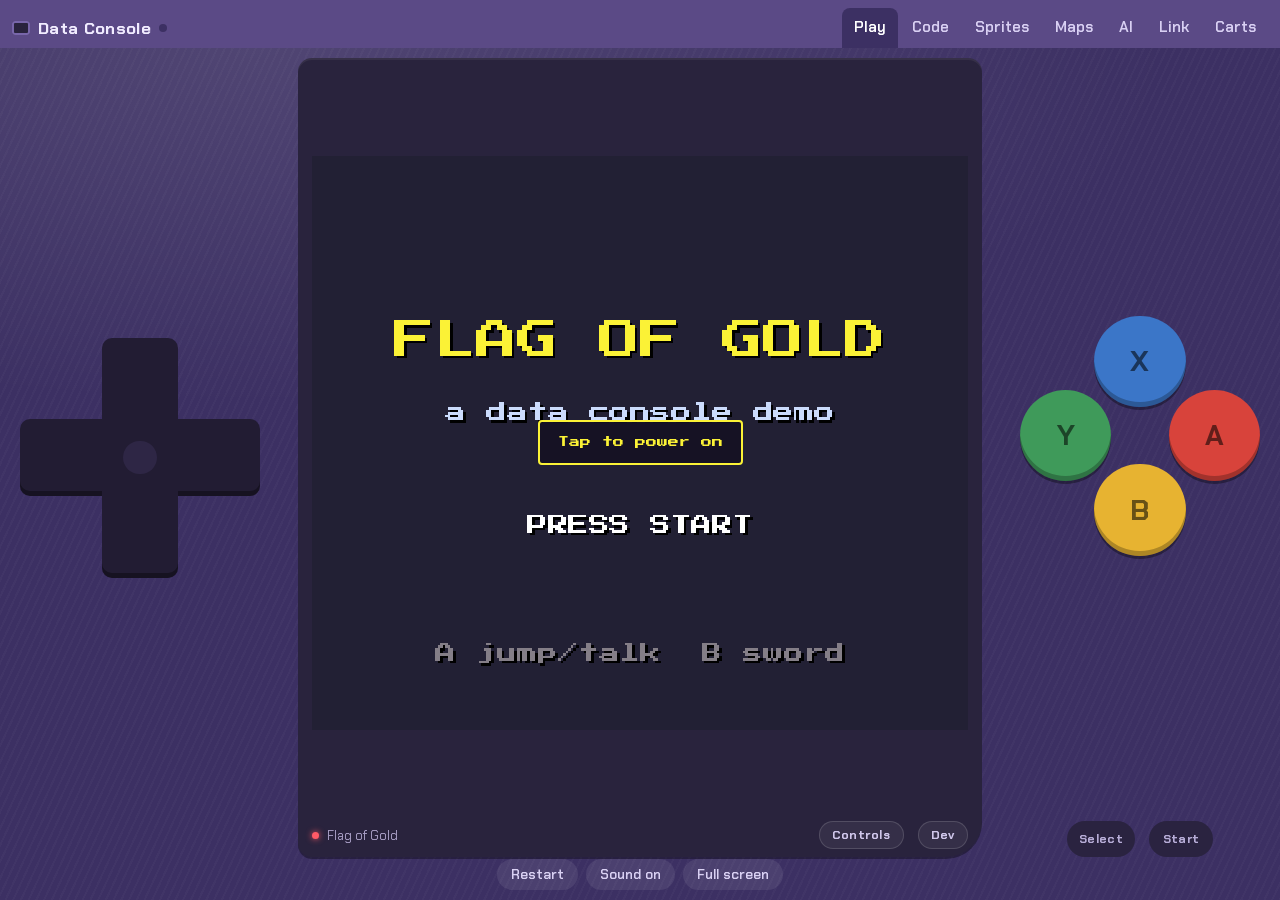
==== commit 6691ff29: "New icons" ====
--- a/index.html
+++ b/index.html
@@ -7,13 +7,16 @@
 <meta name="mobile-web-app-capable" content="yes">
 <meta name="apple-mobile-web-app-capable" content="yes">
 <meta name="apple-mobile-web-app-status-bar-style" content="black-translucent">
+<meta name="apple-mobile-web-app-title" content="Data Console">
 <meta name="description" content="A data-driven fantasy console: build small games in JSON, draw sprites, ask an AI to write carts, and play together peer to peer.">
 <title>Data Console</title>
-<link rel="icon" href="data:image/svg+xml,%3Csvg xmlns='http://www.w3.org/2000/svg' viewBox='0 0 16 16'%3E%3Crect width='16' height='16' rx='3' fill='%235b4a86'/%3E%3Crect x='3' y='3' width='10' height='7' fill='%23222034'/%3E%3Ccircle cx='11' cy='12.5' r='1.3' fill='%23d8433b'/%3E%3Ccircle cx='5' cy='12.5' r='1.3' fill='%23e7b331'/%3E%3C/svg%3E">
+<link rel="manifest" href="manifest.json">
+<link rel="icon" type="image/png" sizes="32x32" href="icons/icon-32.png">
+<link rel="apple-touch-icon" href="icons/icon-180.png">
 <link rel="preconnect" href="https://fonts.googleapis.com">
 <link rel="preconnect" href="https://fonts.gstatic.com" crossorigin>
 <link href="https://fonts.googleapis.com/css2?family=Chakra+Petch:wght@500;600;700&family=IBM+Plex+Mono:wght@400;500&family=Press+Start+2P&display=swap" rel="stylesheet">
-<link rel="stylesheet" href="css/console.css?v=13">
+<link rel="stylesheet" href="css/console.css?v=14">
 </head>
 <body>
 <div id="app">
@@ -358,16 +361,16 @@
 </div>
 <div id="toast" role="status" aria-live="polite"></div>
 
-<script src="js/core.js?v=13"></script>
-<script src="js/expr.js?v=13"></script>
-<script src="js/audio.js?v=13"></script>
-<script src="js/sensors.js?v=13"></script>
-<script src="js/input.js?v=13"></script>
-<script src="js/engine.js?v=13"></script>
-<script src="js/demo.js?v=13"></script>
-<script src="js/ai.js?v=13"></script>
-<script src="js/net.js?v=13"></script>
-<script src="js/codeeditor.js?v=13"></script>
-<script src="js/editor.js?v=13"></script>
+<script src="js/core.js?v=14"></script>
+<script src="js/expr.js?v=14"></script>
+<script src="js/audio.js?v=14"></script>
+<script src="js/sensors.js?v=14"></script>
+<script src="js/input.js?v=14"></script>
+<script src="js/engine.js?v=14"></script>
+<script src="js/demo.js?v=14"></script>
+<script src="js/ai.js?v=14"></script>
+<script src="js/net.js?v=14"></script>
+<script src="js/codeeditor.js?v=14"></script>
+<script src="js/editor.js?v=14"></script>
 </body>
 </html>
